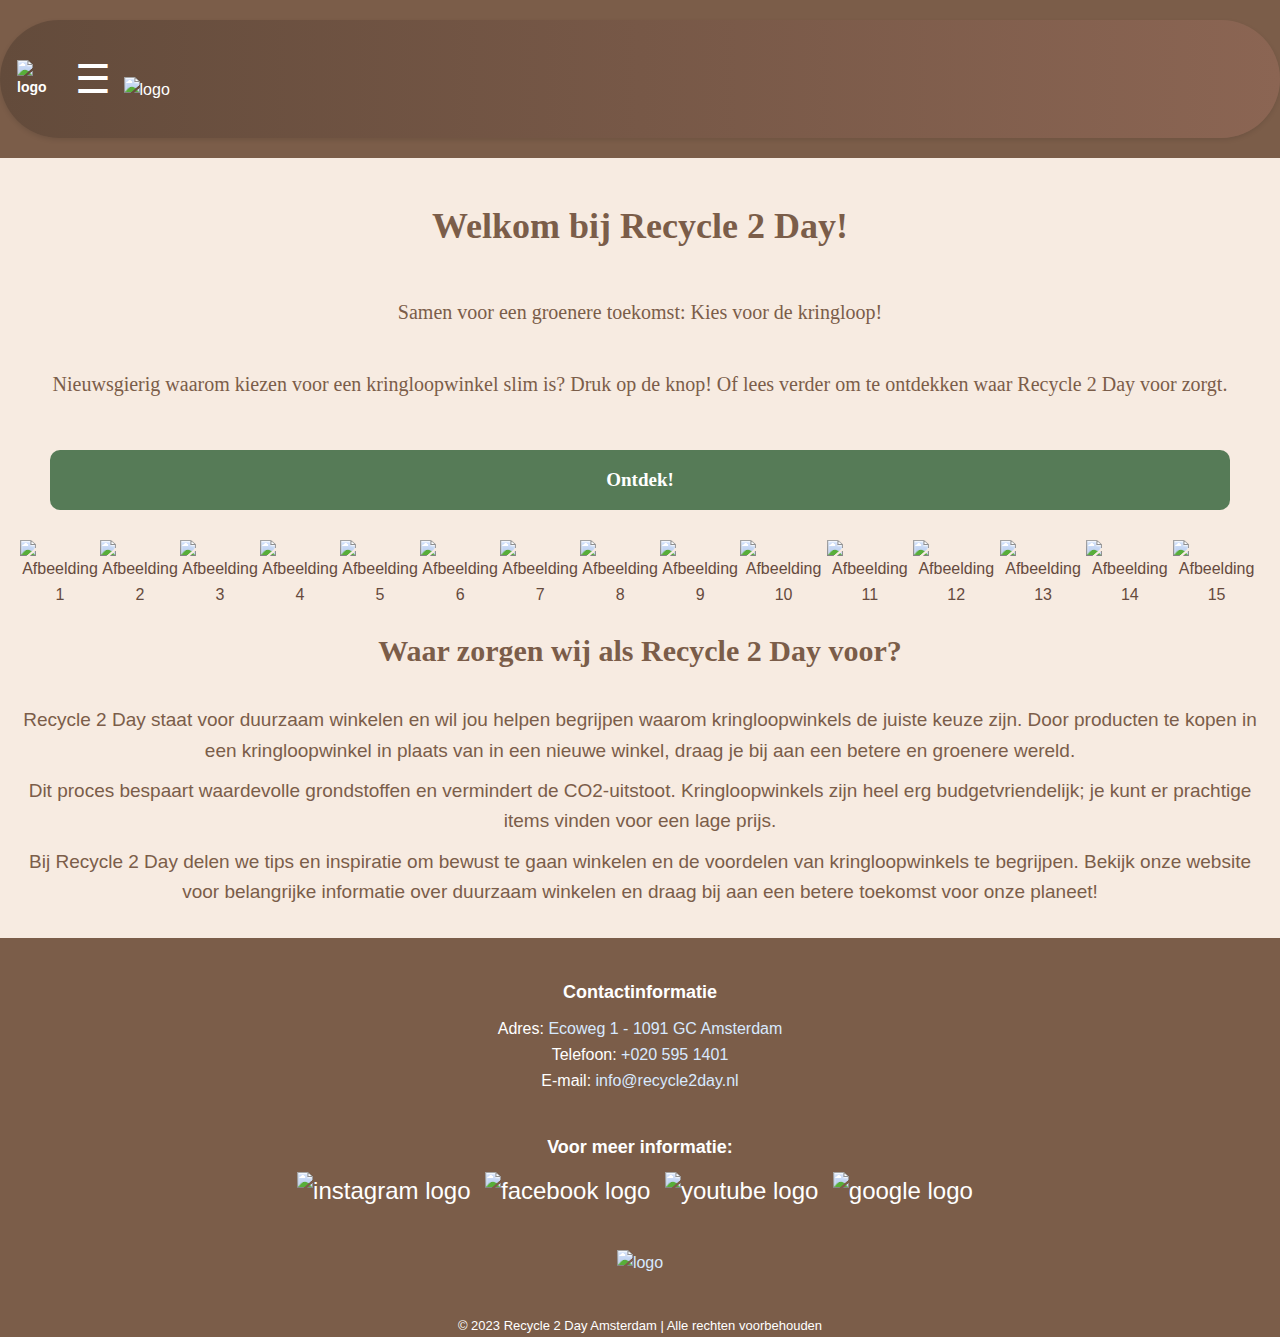
==== index.html @ 8694dad8 "Add files via upload" ====
<!DOCTYPE html>
<html lang="nl">
<head>
    <meta charset="UTF-8">
    <meta name="viewport" content="width=device-width, initial-scale=1.0">
    <link rel="stylesheet" href="style.css">
    <title>Recycle 2 Day</title>
</head>
<body>
    <header>
        <nav>
            <div class="nav-logo">
                <a href="index.html">
                    <img src="images/logogroen.png" alt="logo">
                </a>
            </div>
        
            <input type="checkbox" id="menu-toggle">
            <label for="menu-toggle" class="menu-icon">&#9776;</label>
        
            <ul class="menu">
                <li><a href="index.html">Home</a></li>
                <li><a href="waarom.html">Waarom</a></li>
                <li><a href="producten.html">Producten</a></li>
                <li><a href="contact.html">Contact</a></li>
            </ul>
            <div class="extra-info">
            <img src="images/navnieuw4.png" alt="logo">
            </div>
        </nav>
    </header>
    <section id="home">
        <div class="extra">
            <h1>Welkom bij Recycle 2 Day!</h1>
            <p>Samen voor een groenere toekomst: Kies voor de kringloop!</p>
            <p>Nieuwsgierig waarom kiezen voor een kringloopwinkel slim is? Druk op de knop! Of lees verder om te ontdekken waar Recycle 2 Day voor zorgt.</p>
            <a href="waarom.html" class="cta-button">Ontdek!</a>
        </div>
        <div class="slideshow">
            <img class="slideshow-img" src="images/IMG-20231017-WA0025.jpg" alt="Afbeelding 1">
            <img class="slideshow-img" src="images/IMG-20231017-WA0026.jpg" alt="Afbeelding 2">
            <img class="slideshow-img" src="images/IMG-20231017-WA0027.jpg" alt="Afbeelding 3">
            <img class="slideshow-img" src="images/IMG-20231017-WA0028.jpg" alt="Afbeelding 4">
            <img class="slideshow-img" src="images/IMG-20231017-WA0029.jpg" alt="Afbeelding 5">
            <img class="slideshow-img" src="images/IMG-20231017-WA0025.jpg" alt="Afbeelding 6">
            <img class="slideshow-img" src="images/IMG-20231017-WA0026.jpg" alt="Afbeelding 7">
            <img class="slideshow-img" src="images/IMG-20231017-WA0027.jpg" alt="Afbeelding 8">
            <img class="slideshow-img" src="images/IMG-20231017-WA0028.jpg" alt="Afbeelding 9">
            <img class="slideshow-img" src="images/IMG-20231017-WA0029.jpg" alt="Afbeelding 10">
            <img class="slideshow-img" src="images/IMG-20231017-WA0025.jpg" alt="Afbeelding 11">
            <img class="slideshow-img" src="images/IMG-20231017-WA0026.jpg" alt="Afbeelding 12">
            <img class="slideshow-img" src="images/IMG-20231017-WA0027.jpg" alt="Afbeelding 13">
            <img class="slideshow-img" src="images/IMG-20231017-WA0028.jpg" alt="Afbeelding 14">
            <img class="slideshow-img" src="images/IMG-20231017-WA0029.jpg" alt="Afbeelding 15">
        </div>  

        <div class="info-text">
            <h2>Waar zorgen wij als Recycle 2 Day voor?</h2>
            <p>Recycle 2 Day staat voor duurzaam winkelen en wil jou helpen begrijpen waarom kringloopwinkels de juiste keuze zijn. Door producten te kopen in een kringloopwinkel in plaats van in een nieuwe winkel, draag je bij aan een betere en groenere wereld.</p>
            <p>Dit proces bespaart waardevolle grondstoffen en vermindert de CO2-uitstoot. Kringloopwinkels zijn heel erg budgetvriendelijk; je kunt er prachtige items vinden voor een lage prijs.</p>
            <p>Bij Recycle 2 Day delen we tips en inspiratie om bewust te gaan winkelen en de voordelen van kringloopwinkels te begrijpen. Bekijk onze website voor belangrijke informatie over duurzaam winkelen en draag bij aan een betere toekomst voor onze planeet!</p>
        </div>
        
    </section>
    <footer>
        <div class="footer-content">
            <div class="footer-contact">
                <h4>Contactinformatie</h4>
                <p>Adres: <a href="https://www.google.com/maps/search/?q=Ecoweg+1,1091+GC+Amsterdam" target="_blank">Ecoweg 1 - 1091 GC Amsterdam</a></p>
                <p>Telefoon: <a href="tel:+0205951401">+020 595 1401</a></p>
                <p>E-mail: <a href="mailto:info@recycle2day.nl">info@recycle2day.nl</a></p>
            </div>
            <div class="footer-social">
                <h4>Voor meer informatie:</h4>
                <ul>
                    <li><a href="https://www.instagram.com/"><img src="images/nieuwinstagram.png" alt="instagram logo"></a></li>
                    <li><a href="https://www.facebook.com/"><img src="images/nieuwfacebook.png" alt="facebook logo"></a></li>
                    <li><a href="https://www.youtube.com/"><img src="images/nieuwyoutube.png" alt="youtube logo"></a></li>
                    <li><a href="https://www.google.nl/"><img src="images/nieuwgoogle.png" alt="google logo"></a></li>
                </ul>
            </div>
            <div class="footer-logo">
                <a href="index.html">
                    <img src="images/logogroen.png" alt="logo">
                </a>
            </div>
        </div>
        <div class="footer-bottom">
            &copy; 2023 Recycle 2 Day Amsterdam | Alle rechten voorbehouden
        </div>
    </footer>
    </body>
    </html>
---- style.css ----
* {
    margin: 0;
    padding: 0;
    box-sizing: border-box;
}

body {
    font-family: Arial, sans-serif;
    background-color: #f7ebe1;
    color: #664a3d;
    line-height: 1.6;
    overflow-x: hidden; 
}

header {
    background-color: #7b5d49;
    color: #fff;
    overflow: hidden;
    padding: 20px 0;
    position: sticky;
    top: -0.5px;
    z-index: 1000;
}

nav {
    display: flex;
    justify-content: space-between;
    align-items: center;
    padding: 0 10px;
    background-image: linear-gradient(to right, #634b3b, #8b6553);
    border-radius: 70px;
    box-shadow: 0 2px 5px rgba(0, 0, 0, 0.1);
}

nav ul {
    list-style: none;
    display: flex;
}

nav a {
    text-decoration: none;
    color: #fff;
    font-weight: bold;
    font-size: 14px;
    margin-right: 10px;
}

section {
    padding: 20px;
    text-align: center;
}


.extra h1, .extra p, .cta-button {
    font-family: "Georgia", serif;
    font-size: 20px;
    padding: 20px;
    color: #7b5d49;
}

.extra h1 {
    font-size: 36px;
    margin: 0;
}

.cta-button {
    display: block; 
    padding: 15px;
    margin: 30px;
    background-color: #567B57;
    color: #fff; 
    border-radius: 10px;
    font-size: 19px;
    font-weight: bold;
    cursor: pointer;
}


.slideshow {
    display: flex;
    overflow: hidden;
    max-width: 100%;
    max-height: 300px;
    margin: 0 auto;
}

.slideshow img {
    max-width: 100%;
    animation: slide 10s infinite;
}

@keyframes slide {
    0%, 20% {
        transform: translateX(0%);
    }
    25%, 45% {
        transform: translateX(-100%);
    }
    50%, 70% {
        transform: translateX(-200%);
    }
    75%, 95% {
        transform: translateX(-300%);
    }
    100% {
        transform: translateX(-400%);
    }
}

.product-card {
    background-color: white;
    padding: 20px;
    border: 1px solid #fff;
    border-radius: 5px;
    margin: 20px;
    text-align: center;
}

.product-card img {
    max-width: 100px;
    max-height: 100px;
    margin-bottom: 10px;
}

.contact-container {
    display: flex;
    flex-direction: column;
    align-items: center;
}

.contact-details a {
    color: #7b5d49;
    text-decoration: none;
}

.contact-details a:focus {
    color: #ff8c00;
    text-decoration: underline;
}

.contact-form{
    text-align: left;
    width: 100%;
    max-width: 400px;
    margin: 20px 0;
}

.contact-form2{
    text-align: center;
    font-size: 18px;
    color: #664a3d;
}

.contact-form h3 {
    font-size: 24px;
    margin-bottom: 10px;
    margin-top: 50px;
    text-align: center;
}

.contact-form label {
    font-weight: bold;
    margin-top: 10px;
    display: block;
}

.contact-form input[type="text"],
.contact-form input[type="email"],
.contact-form textarea {
    width: 100%;
    padding: 10px;
    margin-top: 5px;
    border: 1px solid #ddd;
    border-radius: 5px;
}

.contact-form input[type="submit"] {
    background-color: #7b5d49;
    font-size: 15px;
    color: #fff;
    border: none;
    padding: 10px 20px;
    border-radius: 10px;
    font-weight: bold;
    cursor: pointer;    
}


.product-category {
    display: flex;
    flex-wrap: wrap;
    justify-content: space-between;
    margin-top: 30px;
}

.product-container {
    background-color: white;
    width: calc(50% - 40px);
    padding: 20px;
    margin: 20px;
    border: 1px solid #ddd;
    border-radius: 20px;
    text-align: center;
    box-shadow: 0 4px 8px rgba(0, 0, 0, 0.1);
    transition: transform 0.3s, box-shadow 0.3s;
}

.nav-logo {
    flex: 1;
    margin: 5px;
    display: flex;
    align-items: center;
}

.nav-logo img {
    width: 100px;
    margin: -8px;
    padding: 10px;
}

footer {
    background-color: #7b5d49;
    color: #fff;
    padding: 20px 0 0 0;
    text-align: center;
}

.footer-content {
    max-width: 1200px;
    margin: 0 auto;
    padding: 0 20px;
}

.footer-contact,
.footer-social,
.footer-logo {
    padding: 20px;
}

.footer-contact h4,
.footer-social h4 {
    font-size: 18px;
    margin-bottom: 10px;
}

.footer-contact p,
.footer-social ul {
    list-style: none;
    padding: 0;
}

.footer-social ul li {
    display: inline;
    margin-right: 10px;
}

.footer-social ul li a {
    color: #fff;
    text-decoration: none;
    font-size: 24px;
}

.footer-logo img {
    width: 130px;
    margin-top: -30px;
}

.footer-social ul li a img {
    width: 40px; 
    height: auto;
}


.footer-bottom {
    text-align: center;
    padding-top: 20px; 
    font-size: 13px;
}

.product-container .hidden-paragraph {
    display: none;
    color: #7b5d49;
}

.product-container:active .hidden-paragraph {
    display: block;
    color: #000;
}

h2 {
    text-align: center;
    font-family: "Georgia", serif;
    font-size: 30px;
    padding: 20px;
    color: #7b5d49;
}

.h2waarom {
    font-size: 28px;
    color: #6f513d;
    font-family: Arial, Helvetica, sans-serif;
    margin-bottom: 10px;
}


.container {
    position: relative;
    width: 100%;
}

.image {
    display: block;
    width: 100%;
    height: auto;
}

.product-container {
    position: relative;
    overflow: hidden;
}

.overlay {
    position: absolute;
    bottom: 0;
    left: 0;
    right: 0;
    background-color: #008CBA;
    overflow: hidden;
    width: 0;
    height: 100%;
    transition: .5s ease;
}

.product-container:hover .overlay {
    width: 100%;
}

.info-text {
    font-size: 19px; 
    line-height: 1.6;
    color: #7b5d49; 
}

.info-text p {
    margin: 10px 0;
    color: #7b5d49;
}


.hidden-paragraph {
    color: white;
    font-size: 18px;
    position: absolute;
    top: 50%;
    left: 50%;
    transform: translate(-50%, -50%);
    -ms-transform: translate(-50%, -50%);
}

.menu {
    list-style-type: none;
    padding: 0; 
    margin: 0;
    display: flex;
    align-items: center;
    justify-content: space-around; 
    position: absolute;
    top: 0;
    left: 0;
    width: 100%;
    max-height: 0; 
    background-color: #7b5d49;
    overflow: hidden;
    transition: max-height 0.3s;
}

.menu li {
    margin: 0 9px;
}

.menu a {
    text-decoration: none;
    color: white;
    font-weight: bold;
    font-size: 18px;
}

#menu-toggle:checked + .menu-icon + .menu {
    max-height: 140px; 
}

@media screen and (max-width: 768px) {
    .menu-icon {
        display: block;
        position: absolute;
        top: 10px;
        right: 10px;
        z-index: 1;
    }

    .menu {
        background-color: #7b5d49;
        width: 100%;
        height: 150px; 
        text-align: center; 
    }

    .menu li {
        margin: 10px 0; 
    }
}

* {
    margin: 0;
    padding: 0;
    box-sizing: border-box;
}

#menu-toggle {
    display: none;
}

.menu-icon {
    font-size: 40px;
    margin: 27px 11px;
    cursor: pointer;
    display: block;
}


#menu-toggle:checked ~ .menu-icon {
    display: none;
}

.extra-info {
    width: 100%;
    height: 100%;
    margin: -11px;
    padding: 13px;
    margin-top: 10px;
}

.item {
    display: flex;
    flex-direction: column;
    align-items: center;
    text-align: center;
    padding: 10px; 
    border: 2px solid #7b5d49;
    border-radius: 10px;
    margin: 20px;
    position: relative;
}

.text-box,
.image-box,
.image-box-left {
    padding: 10px;
    opacity: 1; 
    animation: slide-in 1.5s;
}

@keyframes slide-in {
    0% {
        transform: translateX(-100%);
    }
    100% {
        transform: translateX(0);
    }
}

a {
    color: rgb(215, 233, 255);
    text-decoration: none;
}

.product-button {
    display: block; 
    margin: 0 auto; 
    padding: 15px;
    margin: 25px;
    background-color: #0077cc;
    color: #fff; 
    border-radius: 30px;
    font-size: 19px;
    font-weight: bold;
    cursor: pointer;
}

.waarom-button {
    display: block; 
    margin: 0 auto; 
    padding: 10px;
    margin: 15px;
    background-color: #0a9396;
    color: #fff; 
    border-radius: 10px;
    font-size: 19px;
    font-weight: bold;
    cursor: pointer;
}

.begin-contact {
    text-decoration: none; 
    color: #664a3d; 
    font-size: 19px;
}
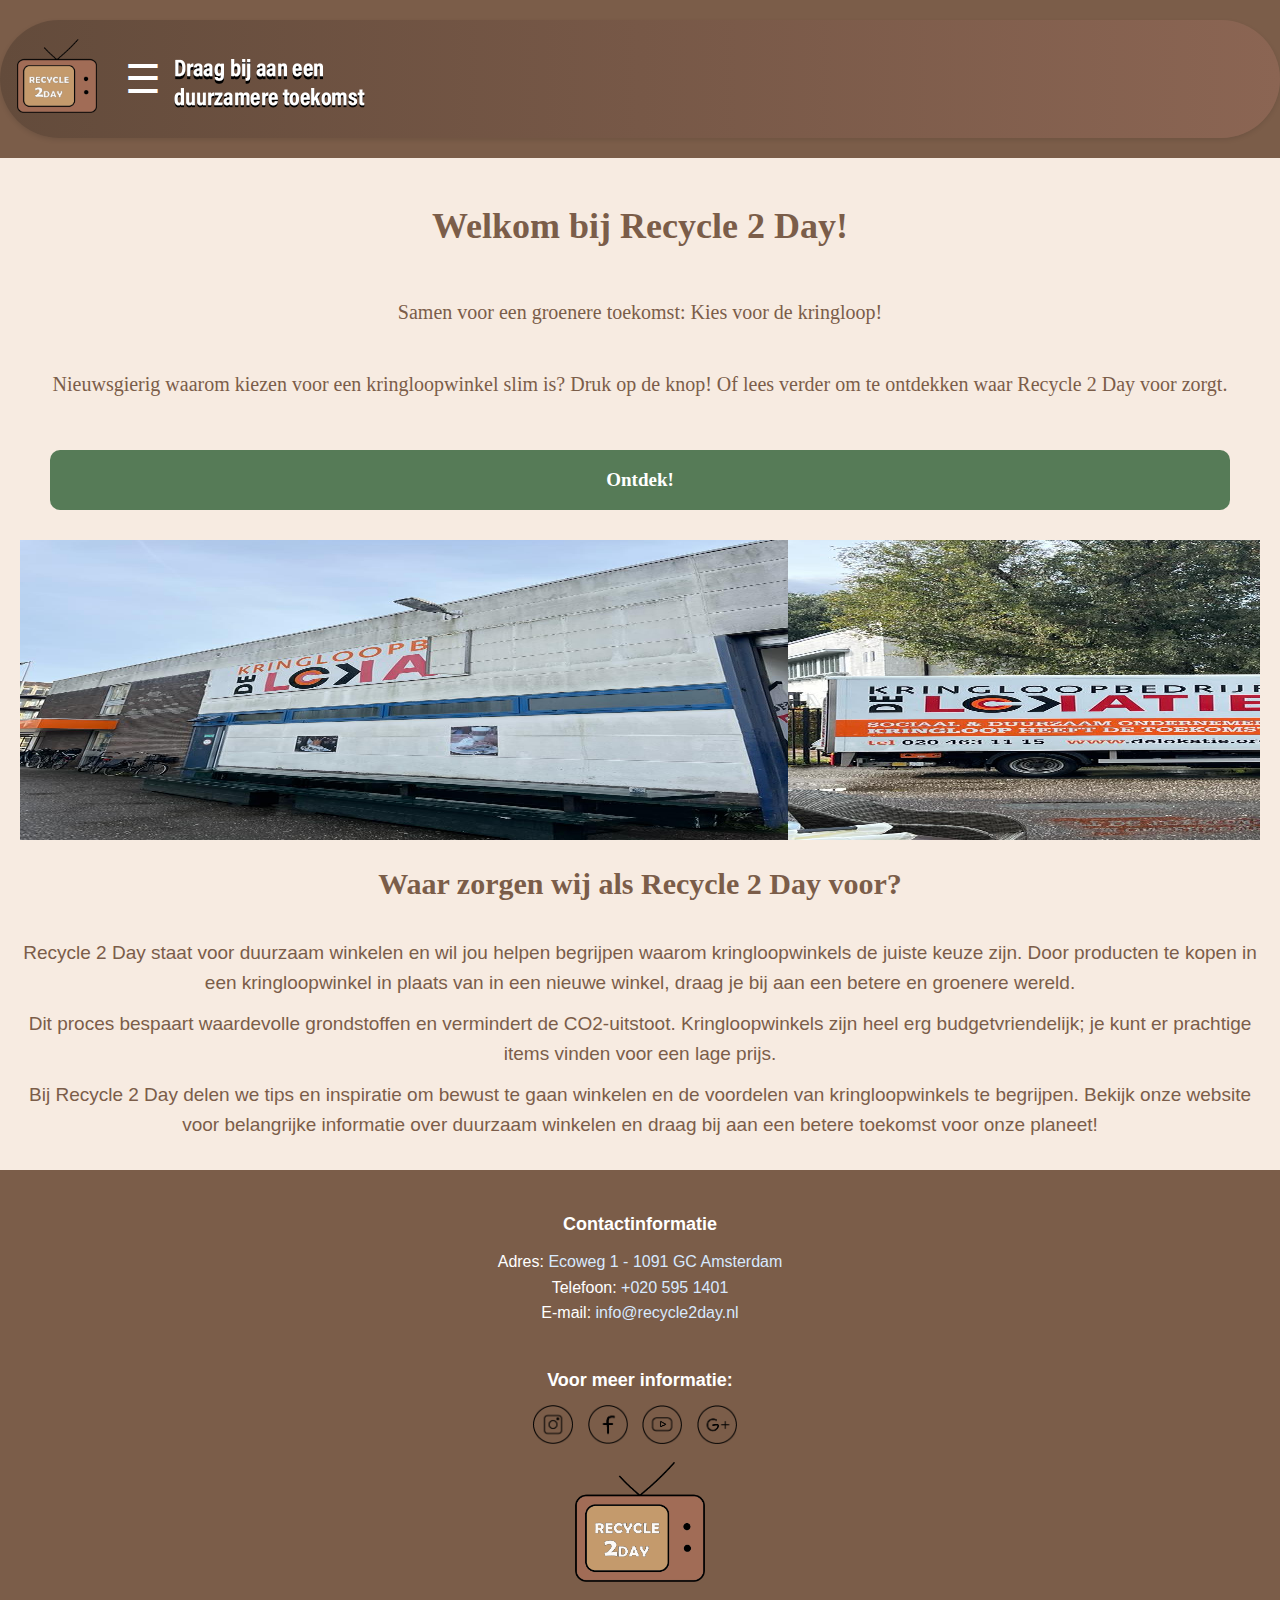
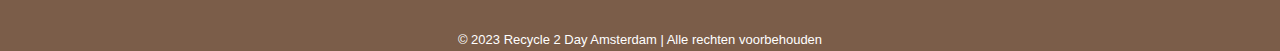
==== commit 4e2428a9: "Add files via upload" ====
--- a/index.html
+++ b/index.html
@@ -22,7 +22,7 @@
                 <li><a href="index.html">Home</a></li>
                 <li><a href="waarom.html">Waarom</a></li>
                 <li><a href="producten.html">Producten</a></li>
-                <li><a href="contact.html">Contact</a></li>
+                <li><a href="opinie.html">Opinie</a></li>
             </ul>
             <div class="extra-info">
             <img src="images/navnieuw4.png" alt="logo">
--- a/style.css
+++ b/style.css
@@ -72,21 +72,22 @@
     border-radius: 10px;
     font-size: 19px;
     font-weight: bold;
-    cursor: pointer;
-}
-
+}
+
+.product-tekst {
+    color: white;
+}
 
 .slideshow {
     display: flex;
     overflow: hidden;
     max-width: 100%;
     max-height: 300px;
-    margin: 0 auto;
 }
 
 .slideshow img {
     max-width: 100%;
-    animation: slide 10s infinite;
+    animation: slide 8s infinite;
 }
 
 @keyframes slide {
@@ -107,48 +108,13 @@
     }
 }
 
-.product-card {
-    background-color: white;
-    padding: 20px;
-    border: 1px solid #fff;
-    border-radius: 5px;
-    margin: 20px;
-    text-align: center;
-}
-
-.product-card img {
-    max-width: 100px;
-    max-height: 100px;
-    margin-bottom: 10px;
-}
-
-.contact-container {
-    display: flex;
-    flex-direction: column;
-    align-items: center;
-}
-
-.contact-details a {
-    color: #7b5d49;
-    text-decoration: none;
-}
-
-.contact-details a:focus {
-    color: #ff8c00;
-    text-decoration: underline;
-}
-
 .contact-form{
     text-align: left;
-    width: 100%;
-    max-width: 400px;
     margin: 20px 0;
 }
 
-.contact-form2{
-    text-align: center;
-    font-size: 18px;
-    color: #664a3d;
+.contact-form2 {
+font-size: 18px;
 }
 
 .contact-form h3 {
@@ -182,9 +148,7 @@
     padding: 10px 20px;
     border-radius: 10px;
     font-weight: bold;
-    cursor: pointer;    
-}
-
+}
 
 .product-category {
     display: flex;
@@ -225,12 +189,6 @@
     text-align: center;
 }
 
-.footer-content {
-    max-width: 1200px;
-    margin: 0 auto;
-    padding: 0 20px;
-}
-
 .footer-contact,
 .footer-social,
 .footer-logo {
@@ -243,23 +201,11 @@
     margin-bottom: 10px;
 }
 
-.footer-contact p,
-.footer-social ul {
-    list-style: none;
-    padding: 0;
-}
-
 .footer-social ul li {
     display: inline;
     margin-right: 10px;
 }
 
-.footer-social ul li a {
-    color: #fff;
-    text-decoration: none;
-    font-size: 24px;
-}
-
 .footer-logo img {
     width: 130px;
     margin-top: -30px;
@@ -270,21 +216,10 @@
     height: auto;
 }
 
-
 .footer-bottom {
     text-align: center;
     padding-top: 20px; 
     font-size: 13px;
-}
-
-.product-container .hidden-paragraph {
-    display: none;
-    color: #7b5d49;
-}
-
-.product-container:active .hidden-paragraph {
-    display: block;
-    color: #000;
 }
 
 h2 {
@@ -302,15 +237,22 @@
     margin-bottom: 10px;
 }
 
-
-.container {
-    position: relative;
-    width: 100%;
-}
-
 .image {
     display: block;
     width: 100%;
+    height: auto;
+}
+
+.image1 {
+    margin: 5px;
+    display: inline-block;
+    width: 30%;
+    height: auto;
+}
+
+.image2 {
+    display: inline-block;
+    width: 20%;
     height: auto;
 }
 
@@ -341,12 +283,6 @@
     color: #7b5d49; 
 }
 
-.info-text p {
-    margin: 10px 0;
-    color: #7b5d49;
-}
-
-
 .hidden-paragraph {
     color: white;
     font-size: 18px;
@@ -374,10 +310,6 @@
     transition: max-height 0.3s;
 }
 
-.menu li {
-    margin: 0 9px;
-}
-
 .menu a {
     text-decoration: none;
     color: white;
@@ -410,12 +342,6 @@
     }
 }
 
-* {
-    margin: 0;
-    padding: 0;
-    box-sizing: border-box;
-}
-
 #menu-toggle {
     display: none;
 }
@@ -426,7 +352,6 @@
     cursor: pointer;
     display: block;
 }
-
 
 #menu-toggle:checked ~ .menu-icon {
     display: none;
@@ -440,6 +365,16 @@
     margin-top: 10px;
 }
 
+.begin-contact {
+    color:#664a3d;
+    font-size: 18px;
+}
+
+.info-text p {
+    margin: 10px 0;
+    color: #7b5d49;
+}
+
 .item {
     display: flex;
     flex-direction: column;
@@ -476,7 +411,6 @@
 
 .product-button {
     display: block; 
-    margin: 0 auto; 
     padding: 15px;
     margin: 25px;
     background-color: #0077cc;
@@ -484,12 +418,10 @@
     border-radius: 30px;
     font-size: 19px;
     font-weight: bold;
-    cursor: pointer;
 }
 
 .waarom-button {
     display: block; 
-    margin: 0 auto; 
     padding: 10px;
     margin: 15px;
     background-color: #0a9396;
@@ -497,11 +429,22 @@
     border-radius: 10px;
     font-size: 19px;
     font-weight: bold;
-    cursor: pointer;
-}
-
-.begin-contact {
-    text-decoration: none; 
-    color: #664a3d; 
-    font-size: 19px;
-}+}
+
+.image-container {
+    display: flex;
+}
+
+.image3 {
+    width: 50%;
+    height: auto;
+}
+
+.pijltjeproduct {
+    margin: 4px;
+    display: inline-block;
+    width: 25%;
+    height: auto;
+}
+
+
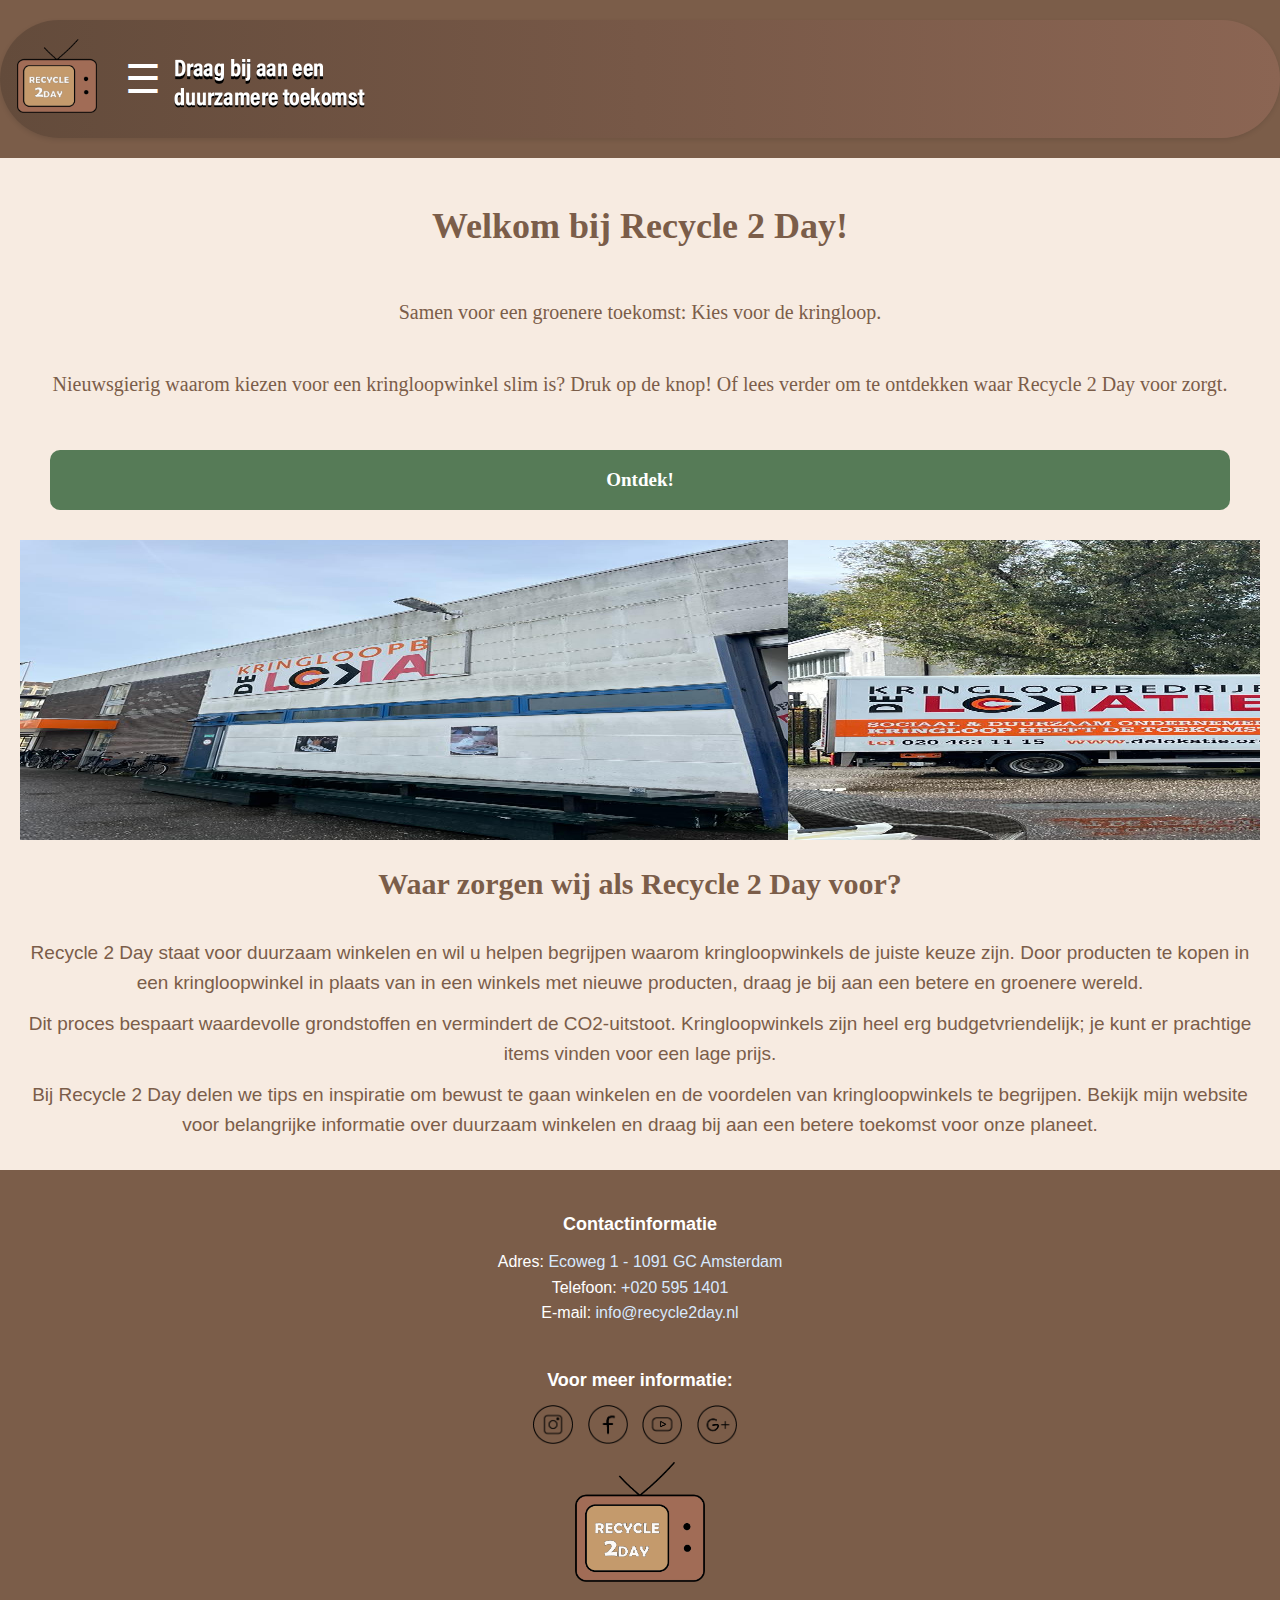
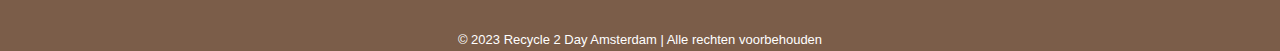
==== commit f0f5a14c: "Add files via upload" ====
--- a/index.html
+++ b/index.html
@@ -32,7 +32,7 @@
     <section id="home">
         <div class="extra">
             <h1>Welkom bij Recycle 2 Day!</h1>
-            <p>Samen voor een groenere toekomst: Kies voor de kringloop!</p>
+            <p>Samen voor een groenere toekomst: Kies voor de kringloop.</p>
             <p>Nieuwsgierig waarom kiezen voor een kringloopwinkel slim is? Druk op de knop! Of lees verder om te ontdekken waar Recycle 2 Day voor zorgt.</p>
             <a href="waarom.html" class="cta-button">Ontdek!</a>
         </div>
@@ -56,9 +56,9 @@
 
         <div class="info-text">
             <h2>Waar zorgen wij als Recycle 2 Day voor?</h2>
-            <p>Recycle 2 Day staat voor duurzaam winkelen en wil jou helpen begrijpen waarom kringloopwinkels de juiste keuze zijn. Door producten te kopen in een kringloopwinkel in plaats van in een nieuwe winkel, draag je bij aan een betere en groenere wereld.</p>
+            <p>Recycle 2 Day staat voor duurzaam winkelen en wil u helpen begrijpen waarom kringloopwinkels de juiste keuze zijn. Door producten te kopen in een kringloopwinkel in plaats van in een winkels met nieuwe producten, draag je bij aan een betere en groenere wereld.</p>
             <p>Dit proces bespaart waardevolle grondstoffen en vermindert de CO2-uitstoot. Kringloopwinkels zijn heel erg budgetvriendelijk; je kunt er prachtige items vinden voor een lage prijs.</p>
-            <p>Bij Recycle 2 Day delen we tips en inspiratie om bewust te gaan winkelen en de voordelen van kringloopwinkels te begrijpen. Bekijk onze website voor belangrijke informatie over duurzaam winkelen en draag bij aan een betere toekomst voor onze planeet!</p>
+            <p>Bij Recycle 2 Day delen we tips en inspiratie om bewust te gaan winkelen en de voordelen van kringloopwinkels te begrijpen. Bekijk mijn website voor belangrijke informatie over duurzaam winkelen en draag bij aan een betere toekomst voor onze planeet.</p>
         </div>
         
     </section>
